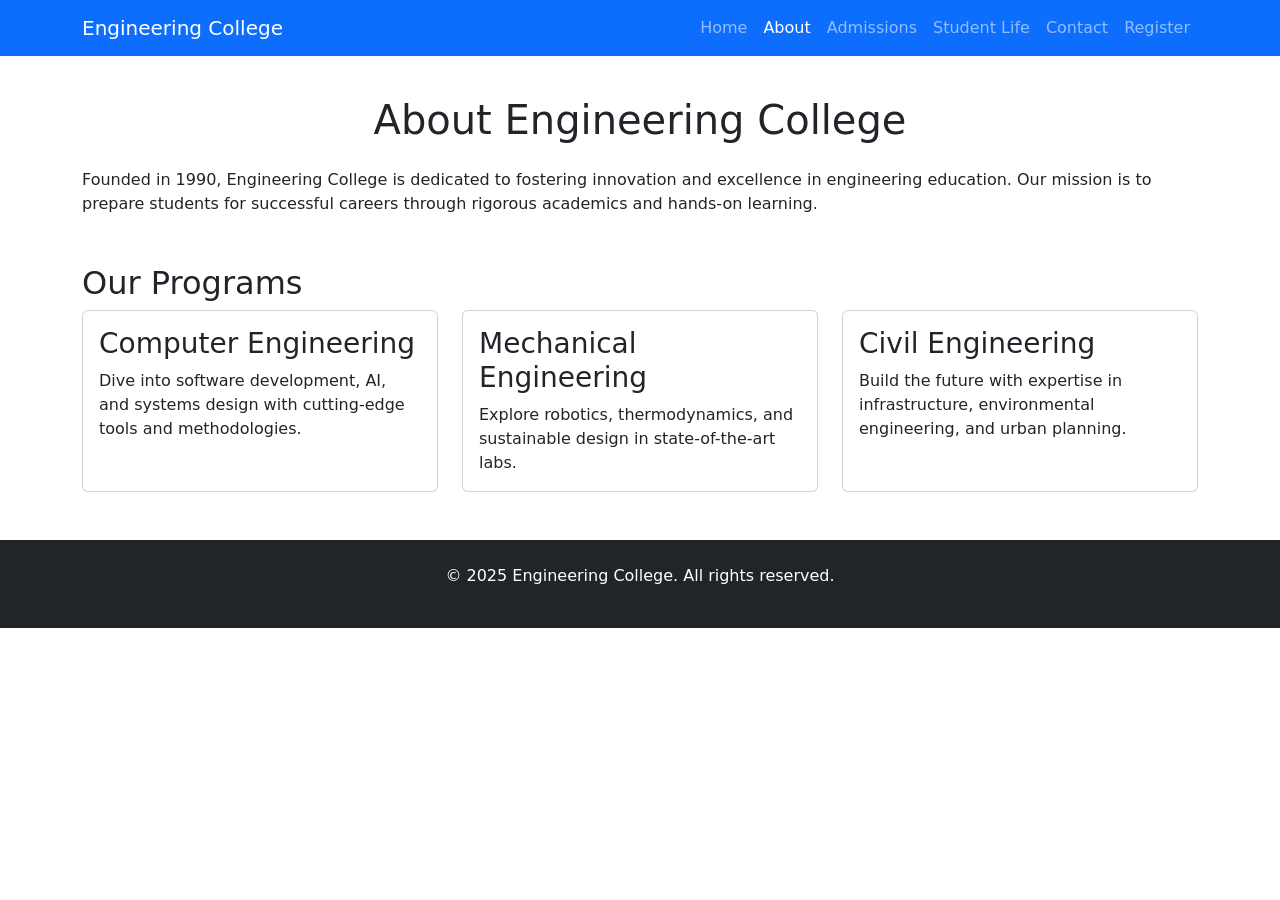
==== about.html @ 890d97f0 "first commit" ====
<!DOCTYPE html>
<html lang="en">
<head>
    <meta charset="UTF-8">
    <meta name="viewport" content="width=device-width, initial-scale=1.0">
    <title>Engineering College - About</title>
    <link href="https://cdn.jsdelivr.net/npm/bootstrap@5.3.3/dist/css/bootstrap.min.css" rel="stylesheet">
    <link rel="stylesheet" href="styles.css">
    <link rel="icon" type="image/png" href="favicon.png">
</head>
<body>
<nav class="navbar navbar-expand-lg navbar-dark bg-primary fixed-top">
    <div class="container">
        <a class="navbar-brand" href="index.html">Engineering College</a>
        <button class="navbar-toggler" type="button" data-bs-toggle="collapse" data-bs-target="#navbarNav" aria-controls="navbarNav" aria-expanded="false" aria-label="Toggle navigation">
            <span class="navbar-toggler-icon"></span>
        </button>
        <div class="collapse navbar-collapse" id="navbarNav">
            <ul class="navbar-nav ms-auto">
                <li class="nav-item">
                    <a class="nav-link" href="index.html">Home</a>
                </li>
                <li class="nav-item">
                    <a class="nav-link active" aria-current="page" href="about.html">About</a>
                </li>
                <li class="nav-item">
                    <a class="nav-link" href="admissions.html">Admissions</a>
                </li>
                <li class="nav-item">
                    <a class="nav-link" href="student-life.html">Student Life</a>
                </li>
                <li class="nav-item">
                    <a class="nav-link" href="contact.html">Contact</a>
                </li>
                <li class="nav-item">
                    <a class="nav-link" href="registration.html">Register</a>
                </li>
            </ul>
        </div>
    </div>
</nav>

<main class="container py-5 mt-5">
    <section>
        <h1 class="text-center mb-4">About Engineering College</h1>
        <p>Founded in 1990, Engineering College is dedicated to fostering innovation and excellence in engineering education. Our mission is to prepare students for successful careers through rigorous academics and hands-on learning.</p>
    </section>
    <section class="mt-5">
        <h2>Our Programs</h2>
        <div class="row row-cols-1 row-cols-md-3 g-4">
            <div class="col">
                <div class="card h-100">
                    <div class="card-body">
                        <h3 class="card-title">Computer Engineering</h3>
                        <p class="card-text">Dive into software development, AI, and systems design with cutting-edge tools and methodologies.</p>
                    </div>
                </div>
            </div>
            <div class="col">
                <div class="card h-100">
                    <div class="card-body">
                        <h3 class="card-title">Mechanical Engineering</h3>
                        <p class="card-text">Explore robotics, thermodynamics, and sustainable design in state-of-the-art labs.</p>
                    </div>
                </div>
            </div>
            <div class="col">
                <div class="card h-100">
                    <div class="card-body">
                        <h3 class="card-title">Civil Engineering</h3>
                        <p class="card-text">Build the future with expertise in infrastructure, environmental engineering, and urban planning.</p>
                    </div>
                </div>
            </div>
        </div>
    </section>
</main>

<footer class="bg-dark text-white py-4">
    <div class="container text-center">
        <p>&copy; 2025 Engineering College. All rights reserved.</p>
    </div>
</footer>

<script src="https://cdn.jsdelivr.net/npm/bootstrap@5.3.3/dist/js/bootstrap.bundle.min.js"></script>
<script src="scripts.js"></script>
</body>
</html>
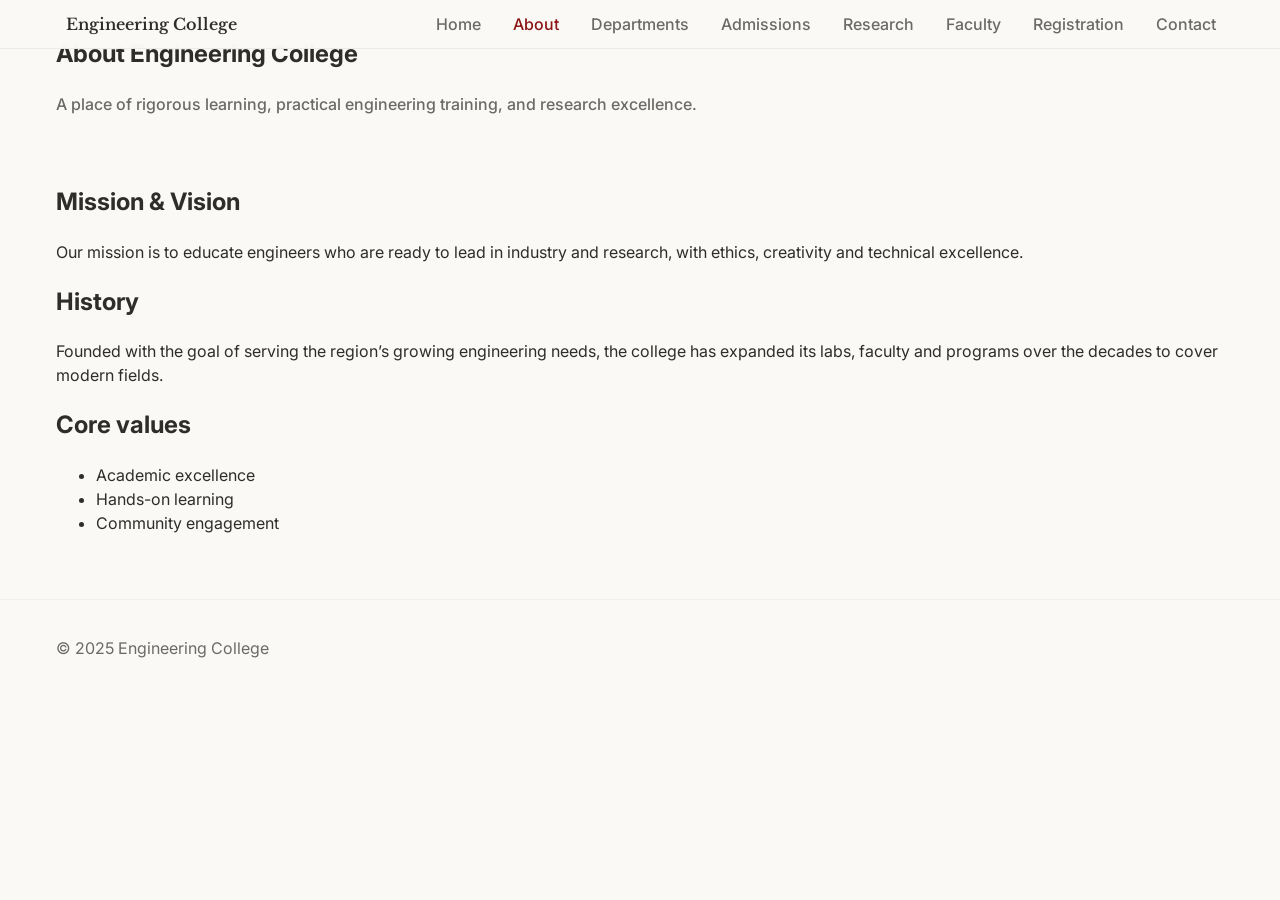
==== commit 14274689: "slight changes" ====
--- a/about.html
+++ b/about.html
@@ -1,88 +1,55 @@
-<!DOCTYPE html>
+<!doctype html>
 <html lang="en">
 <head>
-    <meta charset="UTF-8">
-    <meta name="viewport" content="width=device-width, initial-scale=1.0">
-    <title>Engineering College - About</title>
-    <link href="https://cdn.jsdelivr.net/npm/bootstrap@5.3.3/dist/css/bootstrap.min.css" rel="stylesheet">
-    <link rel="stylesheet" href="styles.css">
-    <link rel="icon" type="image/png" href="favicon.png">
+  <meta charset="utf-8" />
+  <meta name="viewport" content="width=device-width,initial-scale=1" />
+  <title>About — Engineering College</title>
+  <link rel="stylesheet" href="assets/css/style.css">
+  <script src="assets/js/main.js" defer></script>
 </head>
 <body>
-<nav class="navbar navbar-expand-lg navbar-dark bg-primary fixed-top">
-    <div class="container">
-        <a class="navbar-brand" href="index.html">Engineering College</a>
-        <button class="navbar-toggler" type="button" data-bs-toggle="collapse" data-bs-target="#navbarNav" aria-controls="navbarNav" aria-expanded="false" aria-label="Toggle navigation">
-            <span class="navbar-toggler-icon"></span>
-        </button>
-        <div class="collapse navbar-collapse" id="navbarNav">
-            <ul class="navbar-nav ms-auto">
-                <li class="nav-item">
-                    <a class="nav-link" href="index.html">Home</a>
-                </li>
-                <li class="nav-item">
-                    <a class="nav-link active" aria-current="page" href="about.html">About</a>
-                </li>
-                <li class="nav-item">
-                    <a class="nav-link" href="admissions.html">Admissions</a>
-                </li>
-                <li class="nav-item">
-                    <a class="nav-link" href="student-life.html">Student Life</a>
-                </li>
-                <li class="nav-item">
-                    <a class="nav-link" href="contact.html">Contact</a>
-                </li>
-                <li class="nav-item">
-                    <a class="nav-link" href="registration.html">Register</a>
-                </li>
-            </ul>
-        </div>
+  <!-- header (same as index) -->
+  <header class="site-header" role="banner">
+    <div class="container header-inner">
+      <a class="brand" href="index.html"><img src="assets/images/logo.svg" alt=""><span class="brand-text">Engineering College</span></a>
+      <button class="nav-toggle" aria-controls="main-nav" aria-expanded="false" aria-label="Toggle navigation">☰</button>
+      <nav id="main-nav" class="main-nav" role="navigation"><ul>
+        <li><a href="index.html">Home</a></li>
+        <li><a href="about.html" aria-current="page">About</a></li>
+        <li><a href="departments.html">Departments</a></li>
+        <li><a href="admissions.html">Admissions</a></li>
+        <li><a href="research.html">Research</a></li>
+        <li><a href="faculty.html">Faculty</a></li>
+        <li><a href="registration.html">Registration</a></li>
+        <li><a href="contact.html">Contact</a></li>
+      </ul></nav>
     </div>
-</nav>
+  </header>
 
-<main class="container py-5 mt-5">
-    <section>
-        <h1 class="text-center mb-4">About Engineering College</h1>
-        <p>Founded in 1990, Engineering College is dedicated to fostering innovation and excellence in engineering education. Our mission is to prepare students for successful careers through rigorous academics and hands-on learning.</p>
+  <main id="main" class="site-main" tabindex="-1">
+    <section class="container about-hero">
+      <h1>About Engineering College</h1>
+      <p class="lead">A place of rigorous learning, practical engineering training, and research excellence.</p>
     </section>
-    <section class="mt-5">
-        <h2>Our Programs</h2>
-        <div class="row row-cols-1 row-cols-md-3 g-4">
-            <div class="col">
-                <div class="card h-100">
-                    <div class="card-body">
-                        <h3 class="card-title">Computer Engineering</h3>
-                        <p class="card-text">Dive into software development, AI, and systems design with cutting-edge tools and methodologies.</p>
-                    </div>
-                </div>
-            </div>
-            <div class="col">
-                <div class="card h-100">
-                    <div class="card-body">
-                        <h3 class="card-title">Mechanical Engineering</h3>
-                        <p class="card-text">Explore robotics, thermodynamics, and sustainable design in state-of-the-art labs.</p>
-                    </div>
-                </div>
-            </div>
-            <div class="col">
-                <div class="card h-100">
-                    <div class="card-body">
-                        <h3 class="card-title">Civil Engineering</h3>
-                        <p class="card-text">Build the future with expertise in infrastructure, environmental engineering, and urban planning.</p>
-                    </div>
-                </div>
-            </div>
-        </div>
+
+    <section class="container content">
+      <h2>Mission & Vision</h2>
+      <p>Our mission is to educate engineers who are ready to lead in industry and research, with ethics, creativity and technical excellence.</p>
+
+      <h2>History</h2>
+      <p>Founded with the goal of serving the region’s growing engineering needs, the college has expanded its labs, faculty and programs over the decades to cover modern fields.</p>
+
+      <h2>Core values</h2>
+      <ul>
+        <li>Academic excellence</li>
+        <li>Hands-on learning</li>
+        <li>Community engagement</li>
+      </ul>
     </section>
-</main>
+  </main>
 
-<footer class="bg-dark text-white py-4">
-    <div class="container text-center">
-        <p>&copy; 2025 Engineering College. All rights reserved.</p>
-    </div>
-</footer>
-
-<script src="https://cdn.jsdelivr.net/npm/bootstrap@5.3.3/dist/js/bootstrap.bundle.min.js"></script>
-<script src="scripts.js"></script>
+  <footer class="site-footer">
+    <div class="container"><p>© 2025 Engineering College</p></div>
+  </footer>
 </body>
-</html>+</html>
--- a/assets/css/style.css
+++ b/assets/css/style.css
@@ -0,0 +1,116 @@
+/* assets/css/style.css
+   Stanford-like light palette: cardinal red, warm off-white, soft gray
+*/
+@import url('https://fonts.googleapis.com/css2?family=Libre+Baskerville:wght@400;700&family=Inter:wght@300;400;600&display=swap');
+
+:root{
+  --brand:#8C1515;        /* cardinal red */
+  --brand-2:#B83A4B;
+  --bg:#FAF9F6;           /* warm off-white */
+  --muted:#6b6a66;
+  --card:#ffffff;
+  --accent:#EAE7DC;
+  --max-width:1200px;
+  --radius:10px;
+  --gap:1rem;
+}
+
+*{box-sizing:border-box}
+html,body{height:100%}
+body{
+  margin:0;
+  font-family: 'Inter', system-ui, -apple-system, "Segoe UI", Roboto, "Helvetica Neue", Arial;
+  font-size:16px;
+  color:#2E2D29;
+  background:var(--bg);
+  -webkit-font-smoothing:antialiased;
+  -moz-osx-font-smoothing:grayscale;
+  line-height:1.5;
+}
+
+/* container */
+.container{max-width:var(--max-width);margin:0 auto;padding:1rem}
+
+/* header */
+.site-header{
+  position:fixed;top:0;left:0;right:0;background:rgba(250,249,246,0.98);
+  border-bottom:1px solid rgba(0,0,0,0.06);
+  z-index:50;
+}
+.header-inner{display:flex;align-items:center;justify-content:space-between;padding:.75rem 1rem}
+.brand{display:flex;align-items:center;gap:.6rem;text-decoration:none;color:inherit}
+.brand img{display:block}
+.brand-text{font-weight:600;font-family:'Libre Baskerville', serif}
+
+/* nav */
+.main-nav{display:block}
+.main-nav ul{list-style:none;margin:0;padding:0;display:flex;gap:1rem;align-items:center}
+.main-nav a{color:var(--muted);text-decoration:none;padding:.35rem .5rem;border-radius:6px;font-weight:500}
+.main-nav a:hover, .main-nav a[aria-current="page"]{color:var(--brand);background:transparent}
+
+/* nav toggle (mobile) */
+.nav-toggle{display:none;background:none;border:0;font-size:1.25rem;cursor:pointer}
+
+/* hero */
+.hero{padding:6rem 0 2.5rem;background:linear-gradient(180deg,var(--accent),transparent 60%);margin-top:64px}
+.hero-inner{text-align:center;padding:1rem}
+.hero-title{font-family:'Libre Baskerville',serif;font-size:2.2rem;margin:0;color:var(--brand)}
+.hero-sub{color:var(--muted);margin-top:.5rem}
+.hero-cta{margin-top:1rem;display:flex;gap:.5rem;justify-content:center;flex-wrap:wrap}
+.btn{display:inline-block;padding:.6rem 1rem;border-radius:8px;text-decoration:none;font-weight:600;cursor:pointer;border:1px solid transparent}
+.btn.primary{background:var(--brand);color:white}
+.btn.ghost{background:transparent;color:var(--brand);border:1px solid rgba(140,21,21,0.12)}
+
+.cards-overview{padding:1.5rem 0}
+.grid{display:grid;gap:1rem}
+.cols-3{grid-template-columns:repeat(1,1fr)}
+.cols-2{grid-template-columns:repeat(1,1fr)}
+@media(min-width:700px){.cols-3{grid-template-columns:repeat(3,1fr)} .cols-2{grid-template-columns:repeat(2,1fr)}}
+
+/* cards */
+.card{background:var(--card);padding:1rem;border-radius:var(--radius);box-shadow:0 6px 18px rgba(30,30,30,0.04)}
+.lead{color:var(--muted);font-weight:500}
+
+/* forms */
+.form-grid{display:grid;gap:.75rem}
+.form-row{display:flex;flex-direction:column;margin-bottom:.5rem}
+label{font-weight:600;margin-bottom:.25rem}
+input[type="text"], input[type="email"], input[type="tel"], input[type="date"], select, textarea, input[type="search"]{
+  padding:.6rem;border:1px solid rgba(0,0,0,0.08);border-radius:8px;background:white
+}
+textarea{resize:vertical}
+.form-error{color:#8C1515;font-size:.95rem;height:1.2rem;margin-top:.25rem}
+.form-status{margin-top:1rem}
+.req{color:var(--brand);margin-left:.15rem}
+
+/* department program cards */
+.program-card{background:var(--card);padding:1rem;border-radius:10px;border:1px solid rgba(0,0,0,0.04)}
+.dept-grid{margin-top:1rem}
+.form-input{padding:.5rem;border-radius:8px;border:1px solid rgba(0,0,0,0.08);width:100%;max-width:420px}
+
+/* faculty */
+.faculty-grid{gap:1rem}
+.faculty-card{background:var(--card);padding:1rem;border-radius:10px;text-align:center}
+.faculty-card img{width:100%;height:160px;object-fit:cover;border-radius:8px}
+
+/* table */
+.table-wrap{overflow:auto}
+.fees-table{width:100%;border-collapse:collapse}
+.fees-table th, .fees-table td{padding:.6rem;text-align:left;border-bottom:1px solid rgba(0,0,0,0.06)}
+
+/* footer */
+.site-footer{background:var(--bg);padding:1.25rem 0;border-top:1px solid rgba(0,0,0,0.04);margin-top:2rem}
+.site-footer p{margin:0;color:var(--muted)}
+
+/* accessibility utils */
+.sr-only{position:absolute;left:-10000px;top:auto;width:1px;height:1px;overflow:hidden}
+.visually-hidden{position:absolute;width:1px;height:1px;padding:0;margin:-1px;overflow:hidden;clip:rect(0 0 0 0);border:0}
+
+/* responsive */
+@media (max-width:900px){
+  .header-inner{padding:.5rem 1rem}
+  .nav-toggle{display:inline-block}
+  .main-nav{display:none}
+  .main-nav[aria-hidden="false"]{display:block}
+  .grid{grid-template-columns:1fr}
+}
